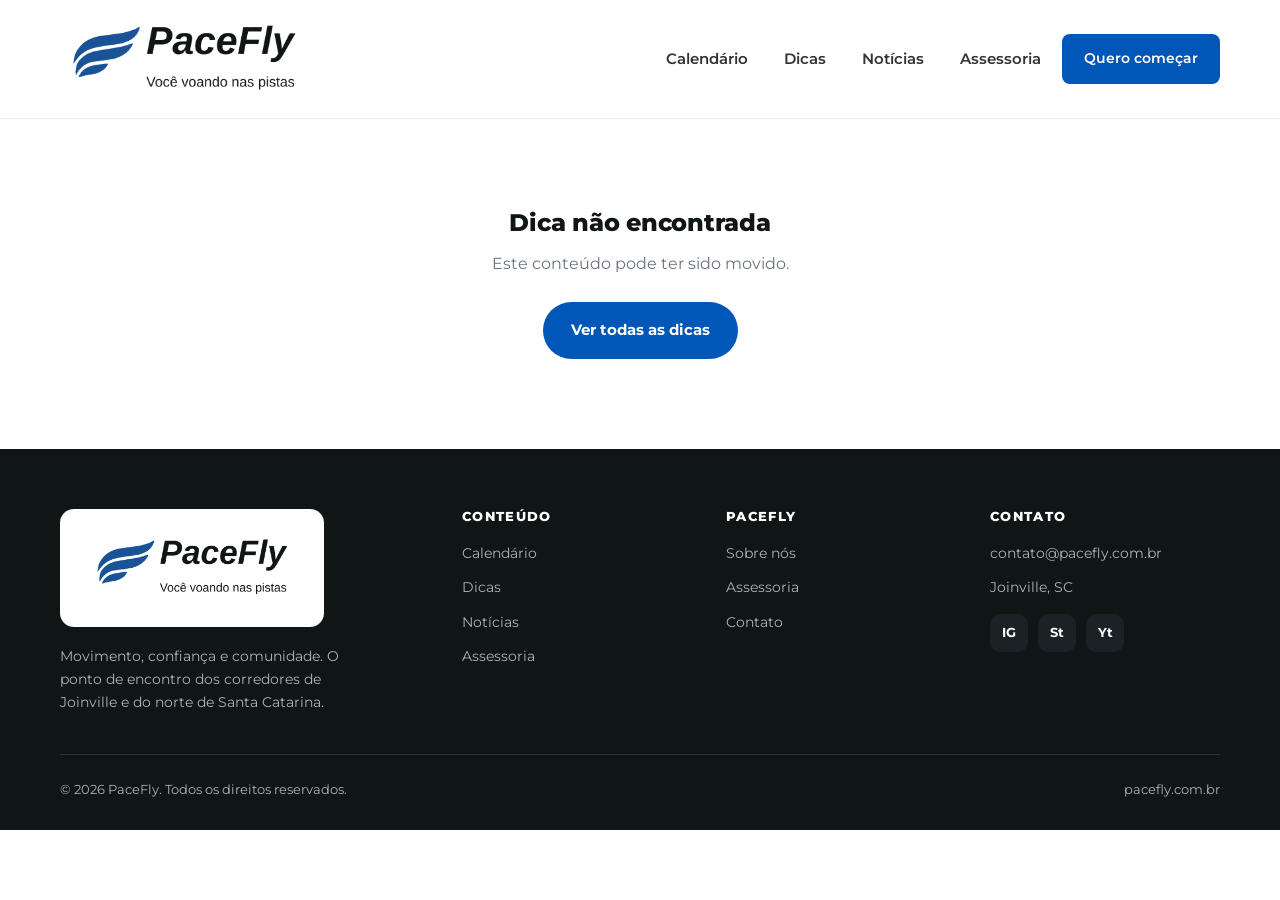
==== dica.html @ 3b144626 "PaceFly site - versao inicial" ====
<!DOCTYPE html>
<html lang="pt-BR">
<head>
<meta charset="UTF-8">
<meta name="viewport" content="width=device-width, initial-scale=1.0">
<title>Dica | PaceFly</title>
<meta name="description" content="Dicas práticas de treino, alimentação, vestuário e recuperação para corredores.">
<link rel="preconnect" href="https://fonts.googleapis.com">
<link rel="preconnect" href="https://fonts.gstatic.com" crossorigin>
<link href="https://fonts.googleapis.com/css2?family=Montserrat:wght@400;500;600;700;800;900&display=swap" rel="stylesheet">
<link rel="stylesheet" href="assets/styles.css">
</head>
<body>

<header>
  <div class="wrap nav">
    <a href="index.html#top" class="brand"><img src="assets/PaceFly_Logo_Oficial.png" alt="PaceFly - Você voando nas pistas"></a>
    <nav class="menu" id="menu">
      <a href="index.html#calendario">Calendário</a>
      <a href="index.html#dicas">Dicas</a>
      <a href="index.html#noticias">Notícias</a>
      <a href="index.html#assessoria">Assessoria</a>
      <a href="index.html#assessoria" class="btn btn-azul">Quero começar</a>
    </nav>
    <button class="burger" id="burger" aria-label="Menu"><span></span><span></span><span></span></button>
  </div>
</header>

<main id="dicaConteudo"></main>

<footer>
  <div class="wrap">
    <div class="foot-grid">
      <div>
        <span class="foot-logo"><img src="assets/PaceFly_Logo_Oficial.png" alt="PaceFly"></span>
        <p class="desc">Movimento, confiança e comunidade. O ponto de encontro dos corredores de Joinville e do norte de Santa Catarina.</p>
      </div>
      <div>
        <h4>Conteúdo</h4>
        <ul>
          <li><a href="index.html#calendario">Calendário</a></li>
          <li><a href="index.html#dicas">Dicas</a></li>
          <li><a href="index.html#noticias">Notícias</a></li>
          <li><a href="index.html#assessoria">Assessoria</a></li>
        </ul>
      </div>
      <div>
        <h4>PaceFly</h4>
        <ul>
          <li><a href="index.html#top">Sobre nós</a></li>
          <li><a href="index.html#assessoria">Assessoria</a></li>
          <li><a href="mailto:contato@pacefly.com.br">Contato</a></li>
        </ul>
      </div>
      <div>
        <h4>Contato</h4>
        <ul>
          <li><a href="mailto:contato@pacefly.com.br">contato@pacefly.com.br</a></li>
          <li><span>Joinville, SC</span></li>
        </ul>
        <div class="social">
          <a href="index.html#top" aria-label="Instagram">IG</a>
          <a href="index.html#top" aria-label="Strava">St</a>
          <a href="index.html#top" aria-label="YouTube">Yt</a>
        </div>
      </div>
    </div>
    <div class="foot-bot">
      <span>© 2026 PaceFly. Todos os direitos reservados.</span>
      <span>pacefly.com.br</span>
    </div>
  </div>
</footer>

<script src="assets/data.js"></script>
<script>
  const burger=document.getElementById('burger'), menu=document.getElementById('menu');
  burger.addEventListener('click',()=>menu.classList.toggle('open'));

  async function render(){
    const id=new URLSearchParams(location.search).get('id');
    const lista=await pfLista('dicas', window.PACEFLY_DICAS||[]);
    const d=lista.find(x=>x.id===id);
    const alvo=document.getElementById('dicaConteudo');
    if(!d){
      alvo.innerHTML=`<section class="wrap" style="padding:90px 0;text-align:center"><h1>Dica não encontrada</h1><p style="color:var(--cinza-cl);margin:14px 0 26px">Este conteúdo pode ter sido movido.</p><a class="btn btn-azul" href="index.html#dicas">Ver todas as dicas</a></section>`;
      return;
    }
    document.title=d.titulo+' | PaceFly';
    const corpo=(d.corpo||[]).map(p=>`<p>${p}</p>`).join('');

    const outras=lista.filter(x=>x.id!==d.id).slice(0,3).map(o=>`
      <a class="on-card" href="dica.html?id=${o.id}">
        <div class="im"><img ${pfImg('dicas',o.id,o.imagem)} alt="${o.titulo}"></div>
        <div class="bd"><span class="ct">${o.categoria}</span><h3>${o.titulo}</h3></div>
      </a>`).join('');

    alvo.innerHTML=`
      <article>
        <div class="art-hero">
          <div class="art-hero-bg"><img ${pfImg('dicas',d.id,d.imagem)} alt=""></div>
          <div class="wrap art-hero-inner">
            <span class="art-cat">${d.categoria}</span>
            <h1>${d.titulo}</h1>
          </div>
        </div>
        <div class="art-wrap">
          ${d.resumo?`<p class="art-resumo">${d.resumo}</p>`:''}
          <div class="art-body">${corpo}</div>
          <div class="art-fonte">Conteúdo informativo da PaceFly. Não substitui a orientação de um profissional de saúde ou educação física.</div>
          <a class="art-back" href="index.html#dicas">← Voltar para as dicas</a>
        </div>
      </article>
      ${outras?`<section class="art-outras"><div class="wrap"><h2>Outras dicas</h2><div class="outras-grid">${outras}</div></div></section>`:''}`;
  }
  render();
</script>
</body>
</html>
---- assets/styles.css ----
/* ===========================================================
   PaceFly | Folha de estilo compartilhada
   Identidade oficial: Azul Royal #0057B8, Amarelo Solar #FFC400,
   Verde Ativo #00C853, Preto #101516, Montserrat.
   =========================================================== */
:root{
  --azul:#0057B8; --azul-esc:#00458f;
  --preto:#101516; --branco:#FFFFFF; --off:#FAFAFA;
  --amarelo:#FFC400; --verde:#00C853;
  --cinza:#333333; --cinza-cl:#6b7280; --linha:#e8eaed;
  --sombra:0 10px 30px rgba(16,21,22,.08);
  --sombra-ft:0 18px 45px rgba(16,21,22,.14);
}
*{margin:0;padding:0;box-sizing:border-box}
html{scroll-behavior:smooth}
body{font-family:'Montserrat',system-ui,sans-serif;color:var(--cinza);background:var(--branco);line-height:1.6;-webkit-font-smoothing:antialiased}
h1,h2,h3,h4{color:var(--preto);font-weight:800;line-height:1.15;letter-spacing:-.01em}
a{color:inherit;text-decoration:none}
img{max-width:100%;display:block}
.wrap{width:min(1160px,92%);margin:0 auto}
section{padding:88px 0}
.eyebrow{display:inline-flex;align-items:center;gap:8px;font-size:.78rem;font-weight:700;letter-spacing:.14em;text-transform:uppercase;color:var(--azul)}
.eyebrow::before{content:"";width:26px;height:3px;background:var(--amarelo);border-radius:3px}
.sec-head{max-width:660px;margin-bottom:44px}
.sec-head h2{font-size:clamp(1.7rem,3.6vw,2.5rem);margin:14px 0 12px}
.sec-head p{color:var(--cinza-cl);font-size:1.02rem}

/* Botoes */
.btn{display:inline-flex;align-items:center;gap:9px;font-weight:700;font-size:.95rem;padding:14px 26px;border-radius:999px;border:2px solid transparent;cursor:pointer;transition:.2s;font-family:inherit}
.btn-azul{background:var(--azul);color:#fff}
.btn-azul:hover{background:var(--azul-esc);transform:translateY(-2px)}
.btn-amar{background:var(--amarelo);color:var(--preto)}
.btn-amar:hover{filter:brightness(.95);transform:translateY(-2px)}
.btn-ghost{background:transparent;color:var(--preto);border-color:var(--linha)}
.btn-ghost:hover{border-color:var(--azul);color:var(--azul)}
.btn-full{width:100%;justify-content:center;margin-top:6px}

/* Header */
header{position:sticky;top:0;z-index:50;background:rgba(255,255,255,.94);backdrop-filter:blur(10px);border-bottom:1px solid var(--linha)}
.nav{display:flex;align-items:center;justify-content:space-between;height:118px}
.brand img{height:96px;width:auto}
.menu{display:flex;gap:6px;align-items:center}
.menu a{padding:9px 15px;border-radius:8px;font-weight:600;font-size:.94rem;color:var(--cinza);transition:.15s}
.menu a:hover{color:var(--azul);background:var(--off)}
.menu .btn{padding:11px 20px;font-size:.9rem;color:#fff}
.menu .btn:hover{color:#fff}
.burger{display:none;background:none;border:0;cursor:pointer;flex-direction:column;gap:5px}
.burger span{width:24px;height:2px;background:var(--preto);border-radius:2px}

/* Hero */
.hero{position:relative;background:linear-gradient(160deg,#f3f7fc 0%,#fff 55%);overflow:hidden;padding:76px 0 84px}
.hero::after{content:"";position:absolute;right:-140px;top:-140px;width:520px;height:520px;background:radial-gradient(circle,rgba(0,87,184,.10),transparent 68%);border-radius:50%}
.hero-grid{display:grid;grid-template-columns:1.05fr .95fr;gap:52px;align-items:center;position:relative;z-index:2}
.hero h1{font-size:clamp(2.2rem,5vw,3.6rem);font-weight:900;margin-top:16px}
.hero h1 span{color:var(--azul)}
.hero p.lead{font-size:1.12rem;color:var(--cinza);margin:20px 0 30px;max-width:520px}
.hero-cta{display:flex;gap:14px;flex-wrap:wrap}
.hero-stats{display:flex;gap:32px;margin-top:38px;flex-wrap:wrap}
.hero-stats b{display:block;font-size:1.7rem;color:var(--preto);font-weight:800}
.hero-stats small{color:var(--cinza-cl);font-weight:600}
.hero-visual{position:relative;border-radius:22px;overflow:hidden;box-shadow:var(--sombra-ft);aspect-ratio:4/5;background:#dfe7f1}
.hero-visual img{width:100%;height:100%;object-fit:cover}
.hero-badge{position:absolute;left:20px;bottom:20px;background:#fff;border-radius:14px;padding:14px 18px;box-shadow:var(--sombra);display:flex;align-items:center;gap:12px;max-width:80%}
.hero-badge .dot{width:11px;height:11px;border-radius:50%;background:var(--verde);box-shadow:0 0 0 5px rgba(0,200,83,.18);flex:0 0 auto}
.hero-badge b{color:var(--preto);font-size:.92rem}
.hero-badge small{color:var(--cinza-cl);display:block;font-size:.8rem}

/* Pilares */
.pilares-sec{padding:64px 0}
.pilares{display:grid;grid-template-columns:repeat(4,1fr);gap:20px}
.pilar{background:var(--off);border:1px solid var(--linha);border-radius:16px;padding:28px 24px;transition:.2s}
.pilar:hover{transform:translateY(-4px);box-shadow:var(--sombra);border-color:transparent;background:#fff}
.pilar .ic{width:50px;height:50px;border-radius:13px;background:rgba(0,87,184,.09);color:var(--azul);display:grid;place-items:center;margin-bottom:16px}
.pilar .ic svg{width:26px;height:26px}
.pilar h3{font-size:1.08rem;margin-bottom:6px}
.pilar p{font-size:.92rem;color:var(--cinza-cl)}

/* Calendario */
#calendario{background:var(--off)}
.cal-filtros{display:flex;gap:8px;flex-wrap:wrap;margin-bottom:28px}
.chip{padding:8px 16px;border-radius:999px;background:#fff;border:1px solid var(--linha);font-weight:600;font-size:.85rem;cursor:pointer;color:var(--cinza);transition:.15s;font-family:inherit}
.chip:hover{border-color:var(--azul);color:var(--azul)}
.chip.on{background:var(--azul);color:#fff;border-color:var(--azul)}
.cal-grid{display:grid;grid-template-columns:repeat(3,1fr);gap:18px}
.evt{background:#fff;border:1px solid var(--linha);border-radius:16px;overflow:hidden;display:flex;flex-direction:column;transition:.2s;color:inherit}
.evt:hover{box-shadow:var(--sombra);transform:translateY(-3px);border-color:#d3dbe4}
.evt:hover .evt-cta{color:var(--azul)}
.evt:hover .evt-cta svg{transform:translateX(3px)}
.evt-destaque{border-color:var(--azul);box-shadow:0 0 0 1px var(--azul) inset}
.evt-top{display:flex;gap:16px;padding:20px 20px 14px}
.evt-date{flex:0 0 60px;text-align:center;background:var(--azul);color:#fff;border-radius:12px;padding:10px 0;height:fit-content}
.evt-date b{display:block;font-size:1.5rem;font-weight:800;line-height:1}
.evt-date small{font-size:.72rem;text-transform:uppercase;letter-spacing:.05em;font-weight:600}
.evt-info h3{font-size:1.05rem;margin-bottom:5px}
.evt-info .loc{font-size:.85rem;color:var(--cinza-cl);display:inline-flex;align-items:center;gap:5px}
.evt-info .loc .pin{width:15px;height:15px;color:var(--azul);flex:0 0 auto}
.evt-foot{padding:0 20px 14px;display:flex;gap:8px;align-items:center;flex-wrap:wrap}
.tag{font-size:.75rem;font-weight:700;padding:4px 10px;border-radius:6px;background:rgba(0,87,184,.08);color:var(--azul)}
.tag.km{background:rgba(255,196,0,.16);color:#8a6b00}
.tag.soon{background:rgba(0,200,83,.14);color:#0a8a3d}
.tag.parceiro{background:#0057B8;color:#fff;font-weight:700}
.evt-cta{margin-top:auto;border-top:1px solid var(--linha);padding:13px 20px;font-weight:700;font-size:.85rem;color:var(--cinza);display:inline-flex;align-items:center;gap:6px;transition:.15s}
.evt-cta svg{width:16px;height:16px;transition:.2s}
.cal-nota,.cal-vazio{font-size:.82rem;color:var(--cinza-cl);margin-top:22px}

/* Dicas */
.dicas-grid{display:grid;grid-template-columns:repeat(3,1fr);gap:22px}
.dica{border-radius:16px;overflow:hidden;border:1px solid var(--linha);background:#fff;display:flex;flex-direction:column;transition:.2s}
.dica:hover{box-shadow:var(--sombra);transform:translateY(-3px)}
.dica-img{aspect-ratio:16/10;background:#dfe7f1;position:relative}
.dica-img img{width:100%;height:100%;object-fit:cover}
.dica-cat{position:absolute;left:14px;top:14px;background:#fff;color:var(--azul);font-weight:700;font-size:.74rem;padding:5px 12px;border-radius:999px;letter-spacing:.03em;text-transform:uppercase}
.dica-body{padding:20px 22px 24px}
.dica-body h3{font-size:1.12rem;margin-bottom:8px}
.dica-body p{font-size:.92rem;color:var(--cinza-cl);margin-bottom:14px}
.link-seta{color:var(--azul);font-weight:700;font-size:.9rem;display:inline-flex;align-items:center;gap:6px}
.link-seta::after{content:"→";transition:.2s}
.link-seta:hover::after{transform:translateX(3px)}

/* Noticias */
#noticias{background:var(--preto)}
#noticias .sec-head h2{color:#fff}
#noticias .eyebrow{color:var(--amarelo)}
#noticias .sec-head p{color:#aab2bd}
.news-grid{display:grid;grid-template-columns:1.4fr 1fr 1fr;gap:20px}
.news{background:#1b2226;border:1px solid #2a3237;border-radius:16px;overflow:hidden;display:flex;flex-direction:column;transition:.2s}
.news:hover{border-color:var(--azul);transform:translateY(-3px)}
.news-img{aspect-ratio:16/9;background:#2a3237;position:relative;overflow:hidden}
.news.big .news-img{aspect-ratio:16/10}
.news-img img{width:100%;height:100%;object-fit:cover}
.news-body{padding:20px 22px 24px}
.news-tag{font-size:.72rem;font-weight:700;color:var(--verde);letter-spacing:.08em;text-transform:uppercase}
.news-body h3{color:#fff;font-size:1.08rem;margin:8px 0 8px}
.news.big .news-body h3{font-size:1.5rem}
.news-body p{color:#aab2bd;font-size:.9rem}
.news-body .meta{color:#6c757d;font-size:.8rem;margin-top:12px;font-weight:600}

/* Assessoria */
#assessoria{background:linear-gradient(150deg,#0057B8 0%,#00458f 100%);color:#fff}
.assess-grid{display:grid;grid-template-columns:1fr 1fr;gap:56px;align-items:center}
#assessoria .eyebrow{color:#fff}
#assessoria .eyebrow::before{background:var(--amarelo)}
#assessoria h2{color:#fff;font-size:clamp(1.8rem,4vw,2.6rem);margin:14px 0 16px}
#assessoria .lead{color:#dbe6f5;font-size:1.05rem;margin-bottom:24px}
.assess-list{list-style:none;display:grid;gap:14px}
.assess-list li{display:flex;gap:12px;align-items:center;color:#eaf1fb;font-size:.98rem}
.assess-list .ck{flex:0 0 24px;height:24px;border-radius:50%;background:var(--verde);display:grid;place-items:center;color:#fff}
.assess-list .ck svg{width:14px;height:14px}
.form-card{background:#fff;border-radius:22px;padding:34px;box-shadow:var(--sombra-ft);color:var(--cinza)}
.form-card h3{font-size:1.3rem;margin-bottom:6px}
.form-card .sub{color:var(--cinza-cl);font-size:.92rem;margin-bottom:22px}
.field{margin-bottom:16px}
.field label{display:block;font-weight:600;font-size:.85rem;color:var(--preto);margin-bottom:6px}
.field input,.field select{width:100%;padding:13px 15px;border:1.5px solid var(--linha);border-radius:11px;font-family:inherit;font-size:.95rem;color:var(--preto);transition:.15s;background:#fff}
.field input:focus,.field select:focus{outline:none;border-color:var(--azul);box-shadow:0 0 0 3px rgba(0,87,184,.12)}
.form-note{font-size:.78rem;color:var(--cinza-cl);text-align:center;margin-top:14px}
.form-ok{display:none;text-align:center;padding:20px 0}
.form-ok .big{width:64px;height:64px;border-radius:50%;background:rgba(0,200,83,.14);color:var(--verde);display:grid;place-items:center;margin:0 auto 16px}
.form-ok .big svg{width:30px;height:30px}
.form-ok h3{color:var(--preto)}
.form-ok p{color:var(--cinza-cl);font-size:.92rem;margin-top:6px}

/* Newsletter */
.nl-sec{padding:70px 0}
.news-cta{background:var(--off);border:1px solid var(--linha);border-radius:22px;padding:44px;display:grid;grid-template-columns:1.3fr 1fr;gap:30px;align-items:center}
.news-cta h3{font-size:1.5rem;margin-bottom:8px}
.news-cta p{color:var(--cinza-cl)}
.nl-form{display:flex;gap:10px}
.nl-form input{flex:1;padding:14px 16px;border:1.5px solid var(--linha);border-radius:11px;font-family:inherit;font-size:.95rem}
.nl-form input:focus{outline:none;border-color:var(--azul)}

/* Footer */
footer{background:var(--preto);color:#aab2bd;padding:60px 0 30px}
.foot-grid{display:grid;grid-template-columns:1.6fr 1fr 1fr 1fr;gap:34px;margin-bottom:40px}
.foot-logo{display:inline-flex;background:#fff;border-radius:14px;padding:18px 26px;margin-bottom:18px}
.foot-logo img{height:82px;width:auto}
footer p.desc{font-size:.9rem;max-width:280px}
footer h4{color:#fff;font-size:.82rem;text-transform:uppercase;letter-spacing:.1em;margin-bottom:16px}
footer ul{list-style:none;display:grid;gap:9px}
footer ul a,footer ul span{font-size:.9rem;color:#aab2bd;transition:.15s}
footer ul a:hover{color:var(--amarelo)}
.social{display:flex;gap:10px;margin-top:14px}
.social a{width:38px;height:38px;border-radius:10px;background:#1b2226;display:grid;place-items:center;color:#fff;font-size:.82rem;font-weight:700;transition:.15s}
.social a:hover{background:var(--azul)}
.foot-bot{border-top:1px solid #2a3237;padding-top:24px;display:flex;justify-content:space-between;flex-wrap:wrap;gap:12px;font-size:.83rem}

/* ============ PAGINA DE EVENTO ============ */
.ev-hero{position:relative;background:var(--preto);color:#fff;overflow:hidden}
.ev-hero-bg{position:absolute;inset:0;opacity:.32}
.ev-hero-bg img{width:100%;height:100%;object-fit:cover}
.ev-hero::after{content:"";position:absolute;inset:0;background:linear-gradient(180deg,rgba(16,21,22,.5),rgba(16,21,22,.92))}
.ev-hero-inner{position:relative;z-index:2;padding:40px 0 46px}
.breadcrumb{font-size:.85rem;color:#aab2bd;margin-bottom:22px;display:flex;gap:8px;align-items:center;flex-wrap:wrap}
.breadcrumb a{color:#cdd5de}
.breadcrumb a:hover{color:var(--amarelo)}
.ev-badges{display:flex;gap:10px;flex-wrap:wrap;margin-bottom:16px}
.ev-badge{font-size:.78rem;font-weight:700;padding:6px 14px;border-radius:999px;background:rgba(255,255,255,.12);color:#fff;border:1px solid rgba(255,255,255,.18)}
.ev-badge.data{background:var(--azul);border-color:var(--azul)}
.ev-badge.status-aberta{background:var(--verde);border-color:var(--verde);color:#04361a}
.ev-badge.status-breve{background:var(--amarelo);border-color:var(--amarelo);color:#5c4700}
.ev-badge.status-encerrada{background:#3a444a}
.ev-hero h1{color:#fff;font-size:clamp(1.9rem,4.5vw,3rem);font-weight:900;max-width:820px}
.ev-hero .sub{color:#cdd5de;font-size:1.05rem;margin-top:12px;max-width:680px}
.ev-hero-cta{margin-top:26px;display:flex;gap:12px;flex-wrap:wrap}

.ev-body{padding:56px 0 80px}
.ev-grid{display:grid;grid-template-columns:1fr 340px;gap:40px;align-items:start}
.ev-card{background:#fff;border:1px solid var(--linha);border-radius:18px;padding:28px 30px;margin-bottom:22px}
.ev-card h2{font-size:1.25rem;margin-bottom:16px;display:flex;align-items:center;gap:10px}
.ev-card h2 svg{width:22px;height:22px;color:var(--azul)}
.ev-card p{color:var(--cinza)}
.dist-list{display:flex;gap:10px;flex-wrap:wrap;margin-top:4px}
.dist-pill{font-weight:700;font-size:.92rem;padding:9px 18px;border-radius:11px;background:rgba(0,87,184,.08);color:var(--azul)}
.info-rows{display:grid;gap:2px}
.info-row{display:grid;grid-template-columns:150px 1fr;gap:14px;padding:12px 0;border-bottom:1px solid var(--linha);font-size:.95rem}
.info-row:last-child{border-bottom:0}
.info-row .k{color:var(--cinza-cl);font-weight:600}
.info-row .v{color:var(--preto);font-weight:600}
.kit-datas{list-style:none;display:grid;gap:8px;margin-top:6px}
.kit-datas li{display:flex;gap:10px;align-items:center;font-size:.95rem;color:var(--preto);font-weight:600}
.kit-datas li svg{width:17px;height:17px;color:var(--azul);flex:0 0 auto}

/* Resultados / podio */
.res-dist{margin-bottom:26px}
.res-dist:last-child{margin-bottom:0}
.res-dist h3{font-size:1rem;color:var(--azul);margin-bottom:12px;text-transform:uppercase;letter-spacing:.05em}
.podio-cols{display:grid;grid-template-columns:1fr 1fr;gap:22px}
.podio h4{font-size:.82rem;text-transform:uppercase;letter-spacing:.08em;color:var(--cinza-cl);margin-bottom:10px}
.podio-row{display:flex;align-items:center;gap:12px;padding:10px 12px;border-radius:11px;background:var(--off);margin-bottom:8px}
.medal{flex:0 0 28px;height:28px;border-radius:50%;display:grid;place-items:center;font-weight:800;font-size:.85rem;color:#fff}
.m1{background:#e0a900}.m2{background:#9aa4ae}.m3{background:#b06a34}
.podio-row .nome{flex:1;font-weight:600;color:var(--preto);font-size:.92rem}
.podio-row .tempo{font-variant-numeric:tabular-nums;font-weight:700;color:var(--azul);font-size:.92rem}
.hist-table{width:100%;border-collapse:collapse;font-size:.92rem}
.hist-table th,.hist-table td{text-align:left;padding:10px 8px;border-bottom:1px solid var(--linha)}
.hist-table th{color:var(--cinza-cl);font-weight:600;font-size:.82rem;text-transform:uppercase;letter-spacing:.04em}
.hist-table td{font-weight:600;color:var(--preto)}
.aviso{background:#fff8e1;border:1px solid #ffe59a;color:#7a5c00;border-radius:12px;padding:12px 16px;font-size:.86rem;margin-top:14px;display:flex;gap:9px;align-items:flex-start}
.aviso svg{width:18px;height:18px;flex:0 0 auto;margin-top:1px}
.empty-note{color:var(--cinza-cl);font-size:.95rem}

/* Sidebar sticky */
.ev-side{position:sticky;top:98px}
.side-card{background:#fff;border:1px solid var(--linha);border-radius:18px;padding:26px;box-shadow:var(--sombra)}
.side-card .status-line{font-size:.8rem;font-weight:700;text-transform:uppercase;letter-spacing:.06em;margin-bottom:6px}
.status-aberta-txt{color:#0a8a3d}.status-breve-txt{color:#8a6b00}.status-encerrada-txt{color:var(--cinza-cl)}
.side-card .valor{font-size:1.5rem;font-weight:800;color:var(--preto);margin-bottom:4px}
.side-card .valor small{font-size:.8rem;color:var(--cinza-cl);font-weight:600}
.side-mini{display:grid;gap:12px;margin:18px 0 20px}
.side-mini .row{display:flex;gap:11px;align-items:flex-start;font-size:.9rem}
.side-mini svg{width:18px;height:18px;color:var(--azul);flex:0 0 auto;margin-top:2px}
.side-mini .row b{color:var(--preto);display:block;font-weight:700}
.side-mini .row span{color:var(--cinza-cl)}
.side-card .btn{width:100%;justify-content:center}
.side-obs{font-size:.76rem;color:var(--cinza-cl);text-align:center;margin-top:12px}

@media(max-width:900px){
  .hero-grid,.assess-grid,.news-cta,.ev-grid{grid-template-columns:1fr}
  .hero-visual{aspect-ratio:16/11;order:-1}
  .pilares,.cal-grid,.dicas-grid,.news-grid{grid-template-columns:1fr 1fr}
  .news-grid .news.big{grid-column:span 2}
  .foot-grid{grid-template-columns:1fr 1fr}
  .ev-side{position:static}
  .menu{position:fixed;inset:96px 0 auto 0;flex-direction:column;background:#fff;padding:16px;border-bottom:1px solid var(--linha);display:none;gap:4px}
  .menu.open{display:flex}
  .menu a{width:100%}
  .burger{display:flex}
}
@media(max-width:560px){
  section{padding:60px 0}
  .pilares,.cal-grid,.dicas-grid,.news-grid,.podio-cols{grid-template-columns:1fr}
  .news-grid .news.big{grid-column:span 1}
  .foot-grid{grid-template-columns:1fr}
  .nl-form{flex-direction:column}
  .hero-stats{gap:22px}
  .nav{height:84px}
  .brand img{height:64px}
  .info-row{grid-template-columns:1fr}
  .ev-card{padding:22px 20px}
  .art-body{font-size:1rem}
}

/* ============ PAGINA DE NOTICIA ============ */
.art-hero{position:relative;height:clamp(320px,46vh,460px);display:flex;align-items:flex-end;overflow:hidden;background:var(--preto)}
.art-hero-bg{position:absolute;inset:0}
.art-hero-bg img{width:100%;height:100%;object-fit:cover}
.art-hero::after{content:"";position:absolute;inset:0;background:linear-gradient(180deg,rgba(16,21,22,.15),rgba(16,21,22,.9))}
.art-hero-inner{position:relative;z-index:2;padding-bottom:38px;color:#fff}
.art-cat{display:inline-block;background:var(--amarelo);color:#5c4700;font-weight:800;font-size:.75rem;text-transform:uppercase;letter-spacing:.06em;padding:6px 14px;border-radius:999px;margin-bottom:16px}
.art-hero h1{color:#fff;font-size:clamp(1.7rem,4vw,2.7rem);font-weight:900;max-width:900px;line-height:1.12}
.art-meta{color:#cdd5de;font-size:.9rem;margin-top:14px;display:flex;gap:8px;flex-wrap:wrap;align-items:center}
.art-wrap{width:min(760px,92%);margin:0 auto;padding:48px 0 30px}
.art-resumo{font-size:1.2rem;font-weight:600;color:var(--preto);line-height:1.5;margin-bottom:26px;padding-left:18px;border-left:4px solid var(--azul)}
.art-body p{font-size:1.08rem;color:var(--cinza);margin-bottom:20px;line-height:1.75}
.art-fonte{margin:30px 0 0;padding:18px 22px;background:var(--off);border:1px solid var(--linha);border-radius:14px;font-size:.9rem;color:var(--cinza-cl)}
.art-fonte a{color:var(--azul);font-weight:700}
.art-back{display:inline-flex;align-items:center;gap:8px;margin-top:30px;font-weight:700;color:var(--azul)}
.art-outras{background:var(--off);border-top:1px solid var(--linha);padding:56px 0}
.art-outras h2{font-size:1.4rem;margin-bottom:24px}
.outras-grid{display:grid;grid-template-columns:repeat(3,1fr);gap:20px}
.on-card{background:#fff;border:1px solid var(--linha);border-radius:14px;overflow:hidden;transition:.2s;display:flex;flex-direction:column}
.on-card:hover{box-shadow:var(--sombra);transform:translateY(-3px)}
.on-card .im{aspect-ratio:16/10;background:#dfe7f1;overflow:hidden}
.on-card .im img{width:100%;height:100%;object-fit:cover}
.on-card .bd{padding:16px 18px 20px}
.on-card .ct{font-size:.72rem;font-weight:700;color:var(--azul);text-transform:uppercase;letter-spacing:.05em}
.on-card h3{font-size:1rem;margin-top:6px}
@media(max-width:760px){.outras-grid{grid-template-columns:1fr}}

/* ============ PROMO BANNER (topo da home) ============ */
.promo-banner{display:block;background:linear-gradient(90deg,#003d82,var(--azul) 55%,#0068d6);color:#fff;padding:13px 0;position:relative;overflow:hidden}
.promo-banner::after{content:"";position:absolute;right:-60px;top:-60px;width:220px;height:220px;background:radial-gradient(circle,rgba(255,196,0,.25),transparent 70%);border-radius:50%}
.promo-inner{display:flex;align-items:center;gap:14px;flex-wrap:wrap;position:relative;z-index:2}
.promo-badge{background:var(--amarelo);color:var(--preto);font-weight:800;font-size:.72rem;letter-spacing:.06em;text-transform:uppercase;padding:4px 11px;border-radius:999px;flex:0 0 auto}
.promo-text{font-size:.92rem;font-weight:600;color:#eaf1fb;flex:1;min-width:200px}
.promo-text strong{color:#fff}
.promo-cta{font-weight:700;font-size:.9rem;display:inline-flex;align-items:center;gap:6px;color:#fff;white-space:nowrap}
.promo-cta svg{width:16px;height:16px;transition:.2s}
.promo-banner:hover .promo-cta svg{transform:translateX(3px)}
@media(max-width:560px){.promo-inner{flex-direction:column;align-items:flex-start;text-align:left}.promo-cta{align-self:flex-end}}

/* Selo "novo" no menu */
.nav-rk-dot{width:7px;height:7px;border-radius:50%;background:var(--verde);display:inline-block;margin-left:5px;vertical-align:middle;box-shadow:0 0 0 3px rgba(0,200,83,.18)}

/* ============ PAGINA RANKINGS ============ */
.rk-hero{position:relative;background:linear-gradient(150deg,var(--preto) 0%,#1b2226 60%,#0057B8 150%);color:#fff;overflow:hidden;padding:72px 0 64px}
.rk-hero::after{content:"";position:absolute;right:-160px;top:-160px;width:520px;height:520px;background:radial-gradient(circle,rgba(255,196,0,.16),transparent 68%);border-radius:50%}
.rk-hero-inner{position:relative;z-index:2;max-width:720px}
.rk-status{display:inline-flex;align-items:center;gap:8px;background:rgba(255,196,0,.14);border:1px solid rgba(255,196,0,.4);color:var(--amarelo);font-weight:700;font-size:.78rem;letter-spacing:.05em;text-transform:uppercase;padding:7px 16px;border-radius:999px;margin-bottom:20px}
.rk-status .dot{width:8px;height:8px;border-radius:50%;background:var(--amarelo);animation:rkpulse 1.8s infinite}
@keyframes rkpulse{0%,100%{opacity:1}50%{opacity:.35}}
.rk-hero h1{color:#fff;font-size:clamp(2rem,4.8vw,3.2rem);margin-bottom:16px}
.rk-hero h1 span{color:var(--amarelo)}
.rk-hero p.lead{color:#cdd5de;font-size:1.08rem;max-width:600px;margin-bottom:28px}
.rk-hero-cta{display:flex;gap:14px;flex-wrap:wrap}
.rk-hero-stats{display:flex;gap:32px;margin-top:38px;flex-wrap:wrap}
.rk-hero-stats b{display:block;font-size:1.5rem;color:#fff;font-weight:800}
.rk-hero-stats small{color:#9db2cd;font-weight:600;font-size:.82rem}

.rk-steps{display:grid;grid-template-columns:repeat(4,1fr);gap:20px}
.rk-step{background:var(--off);border:1px solid var(--linha);border-radius:16px;padding:26px 22px;position:relative}
.rk-step .num{width:34px;height:34px;border-radius:10px;background:var(--azul);color:#fff;font-weight:800;display:grid;place-items:center;margin-bottom:14px;font-size:.95rem}
.rk-step h3{font-size:1rem;margin-bottom:6px}
.rk-step p{font-size:.88rem;color:var(--cinza-cl)}

#rk-preview{background:var(--preto)}
#rk-preview .sec-head h2{color:#fff}
#rk-preview .sec-head p{color:#aab2bd}
#rk-preview .eyebrow{color:var(--amarelo)}
.rk-preview-tag{display:inline-block;background:rgba(255,255,255,.08);border:1px solid rgba(255,255,255,.16);color:#cdd5de;font-size:.76rem;font-weight:700;padding:5px 12px;border-radius:999px;margin-bottom:24px;letter-spacing:.03em;text-transform:uppercase}
.rk-cats{display:flex;gap:10px;flex-wrap:wrap;margin-bottom:28px}
.rk-cat-chip{padding:9px 18px;border-radius:999px;background:rgba(255,255,255,.06);border:1px solid rgba(255,255,255,.14);color:#cdd5de;font-weight:600;font-size:.85rem;cursor:pointer;transition:.15s;font-family:inherit}
.rk-cat-chip:hover{border-color:var(--amarelo);color:var(--amarelo)}
.rk-cat-chip.on{background:var(--amarelo);color:var(--preto);border-color:var(--amarelo)}
.rk-podio{display:grid;grid-template-columns:1fr 1fr 1fr;gap:16px;max-width:680px;margin:0 auto 36px;align-items:end}
.rk-pod-item{background:#1b2226;border:1px solid #2a3237;border-radius:16px;padding:22px 16px;text-align:center}
.rk-pod-item.p1{border-color:var(--amarelo);padding-top:30px}
.rk-pod-medal{width:44px;height:44px;border-radius:50%;display:grid;place-items:center;margin:0 auto 12px;font-weight:800;color:#fff;font-size:1rem}
.rk-pod-item.p1 .rk-pod-medal{background:#e0a900;width:52px;height:52px;font-size:1.15rem}
.rk-pod-item.p2 .rk-pod-medal{background:#9aa4ae}
.rk-pod-item.p3 .rk-pod-medal{background:#b06a34}
.rk-pod-item .nm{color:#cdd5de;font-weight:700;font-size:.92rem;margin-bottom:4px}
.rk-pod-item .tm{color:#6c757d;font-size:.82rem;font-variant-numeric:tabular-nums}
.rk-table-wrap{background:#1b2226;border:1px solid #2a3237;border-radius:18px;overflow:hidden}
.rk-table{width:100%;border-collapse:collapse;font-size:.9rem}
.rk-table th{background:#12171a;color:#7d8891;text-align:left;padding:12px 18px;font-weight:700;font-size:.76rem;text-transform:uppercase;letter-spacing:.05em}
.rk-table td{padding:13px 18px;border-top:1px solid #2a3237;color:#6c757d}
.rk-table td.pos{color:#cdd5de;font-weight:700}
.rk-table tr:hover td{background:rgba(255,255,255,.02)}

#rk-cadastro{background:linear-gradient(150deg,#0057B8 0%,#00458f 100%);color:#fff}
#rk-cadastro .eyebrow{color:#fff}
#rk-cadastro .eyebrow::before{background:var(--amarelo)}
#rk-cadastro h2{color:#fff}
#rk-cadastro .lead{color:#dbe6f5}

.rk-nota{background:var(--off);border:1px solid var(--linha);border-radius:14px;padding:20px 24px;font-size:.9rem;color:var(--cinza-cl);display:flex;gap:12px;align-items:flex-start}
.rk-nota svg{width:20px;height:20px;color:var(--azul);flex:0 0 auto;margin-top:2px}

@media(max-width:900px){.rk-steps{grid-template-columns:1fr 1fr}}
@media(max-width:560px){
  .rk-steps{grid-template-columns:1fr}
  .rk-podio{gap:10px}
  .rk-pod-item{padding:16px 8px}
  .rk-table{font-size:.8rem}
  .rk-table th,.rk-table td{padding:10px 8px}
  .rk-hero{padding:56px 0 48px}
}

/* ============ VITRINE DA CIDADE (carrossel home) ============ */
.cidade-sec{padding:56px 0 0}
.cidade-head{margin-bottom:26px}
.cidade-head h2{font-size:clamp(1.5rem,3vw,2.1rem);margin-top:12px}
.cidade-banner{position:relative;width:100%;height:clamp(260px,42vw,430px);overflow:hidden;background:#dfe7f1}
.cidade-slides{position:absolute;inset:0}
.cidade-slide{position:absolute;inset:0;opacity:0;transition:opacity .8s ease;margin:0}
.cidade-slide.on{opacity:1}
.cidade-slide img{width:100%;height:100%;object-fit:cover}
.cidade-slide figcaption{position:absolute;left:0;right:0;bottom:0;padding:56px 30px 24px;background:linear-gradient(to top,rgba(16,21,22,.82),transparent);color:#fff}
.cidade-slide figcaption b{display:block;font-size:clamp(1.05rem,2.2vw,1.5rem);font-weight:800;letter-spacing:-.01em}
.cidade-slide figcaption small{display:block;font-size:.85rem;font-weight:600;color:#c9d4e2;margin-top:3px}
.cidade-nav{position:absolute;top:50%;transform:translateY(-50%);width:42px;height:42px;border:0;border-radius:50%;background:rgba(255,255,255,.88);color:var(--preto);display:grid;place-items:center;cursor:pointer;transition:.2s;z-index:3;opacity:0}
.cidade-nav svg{width:20px;height:20px}
.cidade-nav.prev{left:16px}
.cidade-nav.next{right:16px}
.cidade-nav:hover{background:#fff;transform:translateY(-50%) scale(1.08)}
.cidade-banner:hover .cidade-nav,.cidade-nav:focus-visible{opacity:1}
.cidade-dots{position:absolute;left:0;right:0;bottom:14px;display:flex;justify-content:center;gap:8px;z-index:3}
.cidade-dot{width:9px;height:9px;border-radius:50%;border:0;background:rgba(255,255,255,.45);cursor:pointer;padding:0;transition:.2s}
.cidade-dot.on{background:var(--amarelo);width:24px;border-radius:999px}
@media(max-width:560px){
  .cidade-sec{padding:44px 0 0}
  .cidade-nav{opacity:1;width:36px;height:36px}
  .cidade-slide figcaption{padding:44px 20px 26px}
}
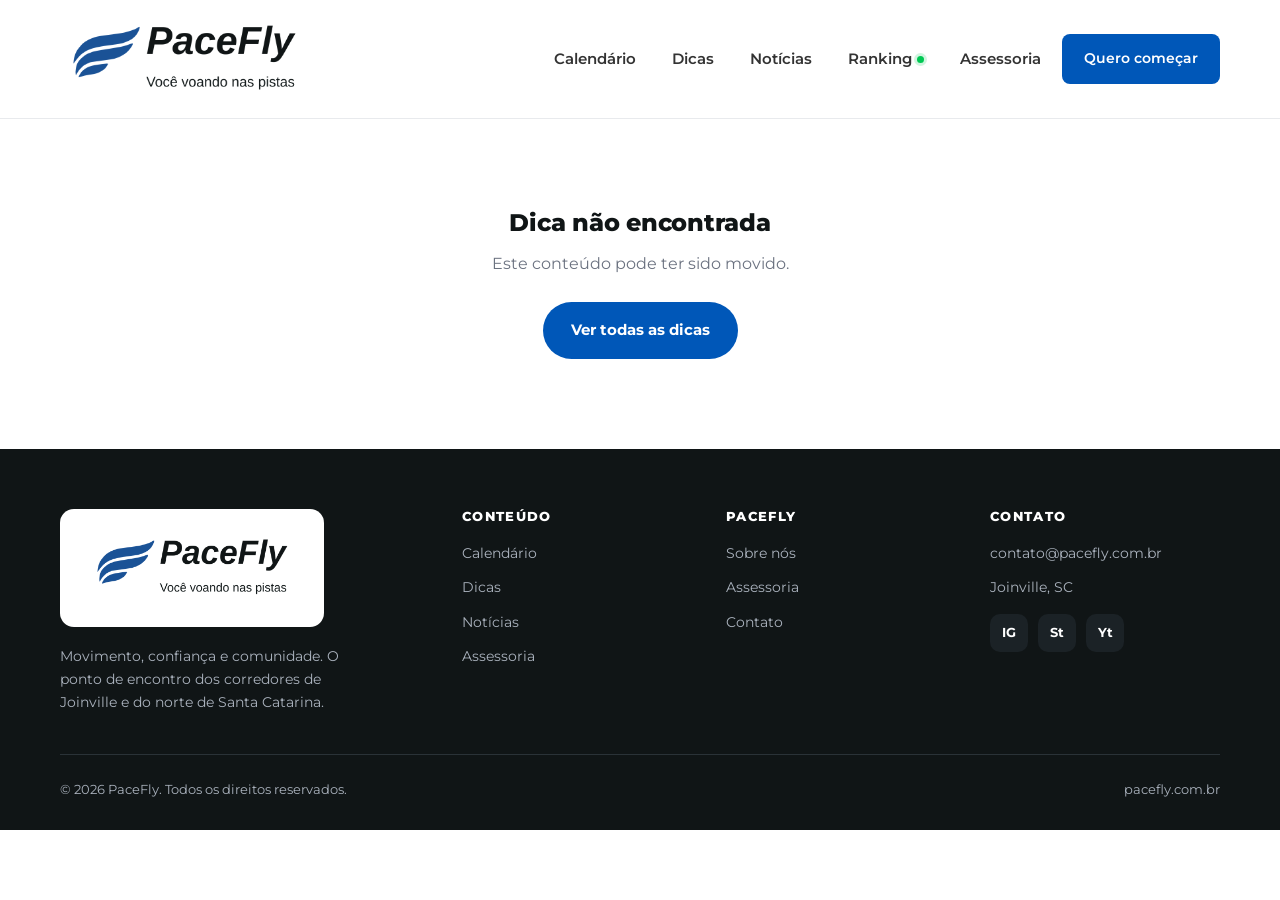
==== commit bec9b9c8: "Atualizacao 2026-08-30 10" ====
--- a/dica.html
+++ b/dica.html
@@ -19,6 +19,7 @@
       <a href="index.html#calendario">Calendário</a>
       <a href="index.html#dicas">Dicas</a>
       <a href="index.html#noticias">Notícias</a>
+      <a href="rankings.html" class="nav-rk">Ranking<span class="nav-rk-dot"></span></a>
       <a href="index.html#assessoria">Assessoria</a>
       <a href="index.html#assessoria" class="btn btn-azul">Quero começar</a>
     </nav>
--- a/assets/styles.css
+++ b/assets/styles.css
@@ -77,7 +77,13 @@
 
 /* Calendario */
 #calendario{background:var(--off)}
-.cal-filtros{display:flex;gap:8px;flex-wrap:wrap;margin-bottom:28px}
+.cal-filtros{display:flex;gap:8px;flex-wrap:wrap;margin-bottom:16px}
+.cal-busca{display:flex;gap:10px;flex-wrap:wrap;margin-bottom:28px}
+.cal-busca input,.cal-busca select{padding:12px 15px;border:1.5px solid var(--linha);border-radius:11px;font-family:inherit;font-size:.92rem;color:var(--preto);background:#fff;transition:.15s}
+.cal-busca input{flex:1;min-width:240px}
+.cal-busca select{cursor:pointer;min-width:170px}
+.cal-busca input:focus,.cal-busca select:focus{outline:none;border-color:var(--azul);box-shadow:0 0 0 3px rgba(0,87,184,.12)}
+@media(max-width:560px){.cal-busca input,.cal-busca select{width:100%;flex:none;min-width:0}}
 .chip{padding:8px 16px;border-radius:999px;background:#fff;border:1px solid var(--linha);font-weight:600;font-size:.85rem;cursor:pointer;color:var(--cinza);transition:.15s;font-family:inherit}
 .chip:hover{border-color:var(--azul);color:var(--azul)}
 .chip.on{background:var(--azul);color:#fff;border-color:var(--azul)}
@@ -399,6 +405,10 @@
 .cidade-slide figcaption{position:absolute;left:0;right:0;bottom:0;padding:56px 30px 24px;background:linear-gradient(to top,rgba(16,21,22,.82),transparent);color:#fff}
 .cidade-slide figcaption b{display:block;font-size:clamp(1.05rem,2.2vw,1.5rem);font-weight:800;letter-spacing:-.01em}
 .cidade-slide figcaption small{display:block;font-size:.85rem;font-weight:600;color:#c9d4e2;margin-top:3px}
+.cidade-badge{display:inline-block;background:var(--amarelo);color:var(--preto);font-weight:800;font-size:.72rem;text-transform:uppercase;letter-spacing:.05em;padding:5px 13px;border-radius:999px;margin-bottom:10px}
+.cidade-slide-overlay{position:absolute;inset:0;z-index:2;display:block}
+.cidade-cta{display:inline-block;margin-top:14px;background:var(--azul);color:#fff;font-weight:700;font-size:.88rem;padding:11px 22px;border-radius:999px;transition:.2s;pointer-events:none}
+.cidade-slide:hover .cidade-cta{background:var(--azul-esc)}
 .cidade-nav{position:absolute;top:50%;transform:translateY(-50%);width:42px;height:42px;border:0;border-radius:50%;background:rgba(255,255,255,.88);color:var(--preto);display:grid;place-items:center;cursor:pointer;transition:.2s;z-index:3;opacity:0}
 .cidade-nav svg{width:20px;height:20px}
 .cidade-nav.prev{left:16px}
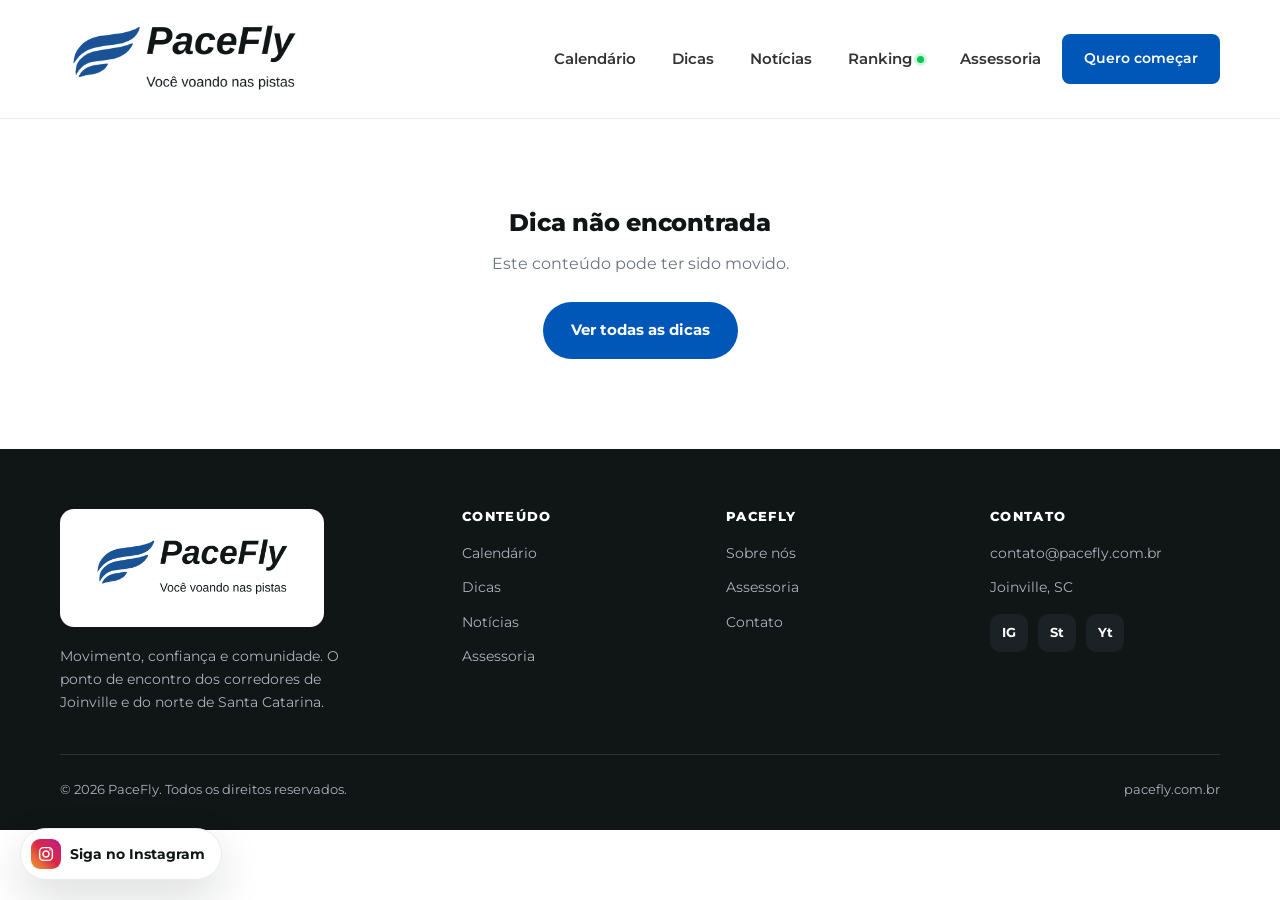
==== commit 015a9cbd: "Atualizacao 2026-10-01 22" ====
--- a/dica.html
+++ b/dica.html
@@ -5,6 +5,18 @@
 <meta name="viewport" content="width=device-width, initial-scale=1.0">
 <title>Dica | PaceFly</title>
 <meta name="description" content="Dicas práticas de treino, alimentação, vestuário e recuperação para corredores.">
+<link rel="canonical" href="https://pacefly.com.br/dica.html">
+<meta property="og:type" content="article">
+<meta property="og:site_name" content="PaceFly">
+<meta property="og:title" content="Dica | PaceFly">
+<meta property="og:description" content="Dicas práticas de treino, alimentação, vestuário e recuperação para corredores.">
+<meta property="og:url" content="https://pacefly.com.br/dica.html">
+<meta property="og:image" content="https://pacefly.com.br/assets/PaceFly_Logo_Oficial.png">
+<meta property="og:locale" content="pt_BR">
+<meta name="twitter:card" content="summary_large_image">
+<meta name="twitter:title" content="Dica | PaceFly">
+<meta name="twitter:description" content="Dicas práticas de treino, alimentação, vestuário e recuperação para corredores.">
+<meta name="twitter:image" content="https://pacefly.com.br/assets/PaceFly_Logo_Oficial.png">
 <link rel="preconnect" href="https://fonts.googleapis.com">
 <link rel="preconnect" href="https://fonts.gstatic.com" crossorigin>
 <link href="https://fonts.googleapis.com/css2?family=Montserrat:wght@400;500;600;700;800;900&display=swap" rel="stylesheet">
@@ -87,7 +99,25 @@
       alvo.innerHTML=`<section class="wrap" style="padding:90px 0;text-align:center"><h1>Dica não encontrada</h1><p style="color:var(--cinza-cl);margin:14px 0 26px">Este conteúdo pode ter sido movido.</p><a class="btn btn-azul" href="index.html#dicas">Ver todas as dicas</a></section>`;
       return;
     }
-    document.title=d.titulo+' | PaceFly';
+    const dUrl='https://pacefly.com.br/dica.html?id='+d.id;
+    window.pfSEO({
+      title: d.titulo+' | PaceFly',
+      description: d.resumo || (d.corpo&&d.corpo[0]) || '',
+      url: dUrl,
+      image: d.imagem,
+      type: 'article'
+    });
+    window.pfJSONLD({
+      "@context":"https://schema.org",
+      "@type":"Article",
+      "headline":d.titulo,
+      "description":d.resumo||'',
+      "image":[d.imagem],
+      "url":dUrl,
+      "mainEntityOfPage":dUrl,
+      "author":{"@type":"Organization","name":"PaceFly"},
+      "publisher":{"@type":"Organization","name":"PaceFly","logo":{"@type":"ImageObject","url":"https://pacefly.com.br/assets/PaceFly_Logo_Oficial.png"}}
+    });
     const corpo=(d.corpo||[]).map(p=>`<p>${p}</p>`).join('');
 
     const outras=lista.filter(x=>x.id!==d.id).slice(0,3).map(o=>`
@@ -116,5 +146,6 @@
   }
   render();
 </script>
+<script src="assets/ui.js"></script>
 </body>
 </html>
--- a/assets/styles.css
+++ b/assets/styles.css
@@ -34,6 +34,8 @@
 .btn-ghost{background:transparent;color:var(--preto);border-color:var(--linha)}
 .btn-ghost:hover{border-color:var(--azul);color:var(--azul)}
 .btn-full{width:100%;justify-content:center;margin-top:6px}
+.btn-encerrada{background:#3a444a;color:#fff}
+.btn-encerrada:hover{background:#4a565e;transform:translateY(-2px)}
 
 /* Header */
 header{position:sticky;top:0;z-index:50;background:rgba(255,255,255,.94);backdrop-filter:blur(10px);border-bottom:1px solid var(--linha)}
@@ -105,6 +107,7 @@
 .tag.km{background:rgba(255,196,0,.16);color:#8a6b00}
 .tag.soon{background:rgba(0,200,83,.14);color:#0a8a3d}
 .tag.parceiro{background:#0057B8;color:#fff;font-weight:700}
+.tag.encerrada{background:rgba(58,68,74,.12);color:#4a565e}
 .evt-cta{margin-top:auto;border-top:1px solid var(--linha);padding:13px 20px;font-weight:700;font-size:.85rem;color:var(--cinza);display:inline-flex;align-items:center;gap:6px;transition:.15s}
 .evt-cta svg{width:16px;height:16px;transition:.2s}
 .cal-nota,.cal-vazio{font-size:.82rem;color:var(--cinza-cl);margin-top:22px}
@@ -116,10 +119,10 @@
 .dica-img{aspect-ratio:16/10;background:#dfe7f1;position:relative}
 .dica-img img{width:100%;height:100%;object-fit:cover}
 .dica-cat{position:absolute;left:14px;top:14px;background:#fff;color:var(--azul);font-weight:700;font-size:.74rem;padding:5px 12px;border-radius:999px;letter-spacing:.03em;text-transform:uppercase}
-.dica-body{padding:20px 22px 24px}
+.dica-body{padding:20px 22px 24px;display:flex;flex-direction:column;flex:1}
 .dica-body h3{font-size:1.12rem;margin-bottom:8px}
 .dica-body p{font-size:.92rem;color:var(--cinza-cl);margin-bottom:14px}
-.link-seta{color:var(--azul);font-weight:700;font-size:.9rem;display:inline-flex;align-items:center;gap:6px}
+.link-seta{color:var(--azul);font-weight:700;font-size:.9rem;display:inline-flex;align-items:center;gap:6px;margin-top:auto}
 .link-seta::after{content:"→";transition:.2s}
 .link-seta:hover::after{transform:translateX(3px)}
 
@@ -134,12 +137,12 @@
 .news-img{aspect-ratio:16/9;background:#2a3237;position:relative;overflow:hidden}
 .news.big .news-img{aspect-ratio:16/10}
 .news-img img{width:100%;height:100%;object-fit:cover}
-.news-body{padding:20px 22px 24px}
+.news-body{padding:20px 22px 24px;display:flex;flex-direction:column;flex:1}
 .news-tag{font-size:.72rem;font-weight:700;color:var(--verde);letter-spacing:.08em;text-transform:uppercase}
 .news-body h3{color:#fff;font-size:1.08rem;margin:8px 0 8px}
 .news.big .news-body h3{font-size:1.5rem}
 .news-body p{color:#aab2bd;font-size:.9rem}
-.news-body .meta{color:#6c757d;font-size:.8rem;margin-top:12px;font-weight:600}
+.news-body .meta{color:#6c757d;font-size:.8rem;margin-top:auto;padding-top:12px;font-weight:600}
 
 /* Assessoria */
 #assessoria{background:linear-gradient(150deg,#0057B8 0%,#00458f 100%);color:#fff}
@@ -208,6 +211,7 @@
 .ev-hero h1{color:#fff;font-size:clamp(1.9rem,4.5vw,3rem);font-weight:900;max-width:820px}
 .ev-hero .sub{color:#cdd5de;font-size:1.05rem;margin-top:12px;max-width:680px}
 .ev-hero-cta{margin-top:26px;display:flex;gap:12px;flex-wrap:wrap}
+.ev-hero-nota{margin-top:14px;max-width:620px;font-size:.88rem;line-height:1.5;color:#cdd5de}
 
 .ev-body{padding:56px 0 80px}
 .ev-grid{display:grid;grid-template-columns:1fr 340px;gap:40px;align-items:start}
@@ -423,3 +427,125 @@
   .cidade-nav{opacity:1;width:36px;height:36px}
   .cidade-slide figcaption{padding:44px 20px 26px}
 }
+
+/* ============================================================
+   MODERNIZAÇÃO v2 — camada adicional (não altera o resto)
+   Mantém a identidade: azul #0057B8, amarelo #FFC400, Montserrat.
+   ============================================================ */
+
+/* Âncoras param abaixo do cabeçalho fixo */
+html{scroll-padding-top:128px}
+@media(max-width:560px){html{scroll-padding-top:94px}}
+
+/* Cabeçalho inteligente: encolhe e ganha sombra ao rolar */
+header{transition:box-shadow .25s ease}
+header.scrolled{box-shadow:0 6px 24px rgba(16,21,22,.08)}
+.nav{transition:height .25s ease}
+header.scrolled .nav{height:84px}
+.brand img{transition:height .2s ease}
+header.scrolled .brand img{height:60px}
+@media(max-width:560px){header.scrolled .nav{height:72px}header.scrolled .brand img{height:52px}}
+
+/* Link da seção atual no menu (scrollspy) */
+.menu a.ativo:not(.btn){color:var(--azul);background:rgba(0,87,184,.08)}
+
+/* Animações de entrada ao rolar (reveal) — só ativam com JS */
+.reveal{transition:opacity .6s ease, transform .6s ease}
+body.anim .reveal{opacity:0;transform:translateY(22px)}
+body.anim .reveal.vis{opacity:1;transform:none}
+
+/* Faixa de provas sociais (números da comunidade) */
+.provas-sociais{background:#fff;border-bottom:1px solid var(--linha)}
+.ps-grid{display:grid;grid-template-columns:repeat(4,1fr);gap:20px;padding:30px 0}
+.ps-item{text-align:center;position:relative}
+.ps-item:not(:last-child)::after{content:"";position:absolute;right:-10px;top:50%;transform:translateY(-50%);width:1px;height:38px;background:var(--linha)}
+.ps-item b{display:block;font-size:clamp(1.5rem,3.4vw,2.2rem);font-weight:900;color:var(--azul);letter-spacing:-.02em;line-height:1}
+.ps-item small{display:block;color:var(--cinza-cl);font-weight:600;font-size:.84rem;margin-top:8px}
+@media(max-width:560px){.ps-grid{grid-template-columns:1fr 1fr;gap:18px 10px}.ps-item:nth-child(2)::after{display:none}}
+
+/* Botão voltar ao topo */
+.to-top{position:fixed;right:20px;bottom:20px;width:48px;height:48px;border-radius:50%;background:var(--azul);color:#fff;border:0;cursor:pointer;display:grid;place-items:center;box-shadow:var(--sombra-ft);opacity:0;visibility:hidden;transform:translateY(12px);transition:.25s;z-index:60}
+.to-top.on{opacity:1;visibility:visible;transform:none}
+.to-top:hover{background:var(--azul-esc);transform:translateY(-2px)}
+.to-top svg{width:22px;height:22px}
+
+/* Botão flutuante do Instagram */
+.fab-ig{position:fixed;left:20px;bottom:20px;display:inline-flex;align-items:center;gap:9px;background:#fff;border:1px solid var(--linha);color:var(--preto);font-weight:700;font-size:.88rem;padding:10px 16px 10px 10px;border-radius:999px;box-shadow:var(--sombra-ft);z-index:60;transition:.2s}
+.fab-ig:hover{transform:translateY(-2px);box-shadow:0 20px 40px rgba(16,21,22,.18)}
+.fab-ig .ig-ic{width:30px;height:30px;border-radius:9px;display:grid;place-items:center;color:#fff;background:linear-gradient(45deg,#f09433,#e6683c 25%,#dc2743 50%,#cc2366 75%,#bc1888);flex:0 0 auto}
+.fab-ig .ig-ic svg{width:18px;height:18px}
+@media(max-width:560px){.fab-ig .lbl{display:none}.fab-ig{padding:10px;gap:0}}
+
+/* Foco visível (acessibilidade) */
+.btn:focus-visible,.chip:focus-visible,.menu a:focus-visible,.to-top:focus-visible,.fab-ig:focus-visible,input:focus-visible,select:focus-visible{outline:2px solid var(--azul);outline-offset:2px}
+
+/* Respeita quem prefere menos movimento */
+@media(prefers-reduced-motion:reduce){
+  body.anim .reveal{opacity:1;transform:none}
+  html{scroll-behavior:auto}
+  .rk-status .dot{animation:none}
+}
+
+/* ---- Menu mobile aprimorado ---- */
+.menu-backdrop{position:fixed;inset:0;background:rgba(16,21,22,.5);opacity:0;visibility:hidden;transition:.25s;z-index:45}
+body.menu-open .menu-backdrop{opacity:1;visibility:visible}
+.burger span{transition:transform .25s ease, opacity .2s ease}
+.menu.open ~ .burger span:nth-child(1){transform:translateY(7px) rotate(45deg)}
+.menu.open ~ .burger span:nth-child(2){opacity:0}
+.menu.open ~ .burger span:nth-child(3){transform:translateY(-7px) rotate(-45deg)}
+@media(max-width:900px){
+  body.menu-open{overflow:hidden}
+  .menu{gap:4px;padding:14px 16px 20px;box-shadow:0 18px 40px rgba(16,21,22,.12);animation:menuDrop .22s ease}
+  .menu a{padding:14px 16px;font-size:1.02rem;border-radius:12px}
+  .menu .btn{margin-top:8px;justify-content:center}
+}
+@keyframes menuDrop{from{opacity:0;transform:translateY(-8px)}to{opacity:1;transform:none}}
+
+/* ---- Barra de navegação inferior (mobile) ---- */
+.botnav{display:none}
+@media(max-width:720px){
+  .botnav{display:flex;position:fixed;left:0;right:0;bottom:0;z-index:55;background:rgba(255,255,255,.97);backdrop-filter:blur(8px);border-top:1px solid var(--linha);box-shadow:0 -4px 20px rgba(16,21,22,.07);padding-bottom:env(safe-area-inset-bottom,0)}
+  .botnav a{flex:1;display:flex;flex-direction:column;align-items:center;gap:3px;padding:9px 2px 10px;color:var(--cinza-cl);font-weight:700;min-height:54px;justify-content:center}
+  .botnav a:active{background:var(--off)}
+  .botnav .bn-ic{width:23px;height:23px;display:grid;place-items:center}
+  .botnav .bn-ic svg{width:23px;height:23px}
+  .botnav .bn-lb{font-size:.64rem;letter-spacing:.01em}
+  .botnav a.ig .bn-ic{color:#dc2743}
+  body{padding-bottom:64px}
+  .fab-ig,.to-top{display:none!important}
+  /* Pilares (cards-resumo sem ação) ocultos no mobile: a barra inferior
+     já dá acesso rápido a essas seções e assim reduz a rolagem. */
+  .pilares-sec{display:none}
+  /* Números do hero (grupo preto) ocultos no mobile: redundantes com a
+     faixa azul de provas sociais logo abaixo, que fica melhor alinhada. */
+  .hero-stats{display:none}
+}
+
+/* ---- Hero com um pouco mais de presença ---- */
+.hero h1 span{position:relative}
+.hero h1 span::after{content:"";position:absolute;left:-2px;right:-2px;bottom:.07em;height:.26em;background:var(--amarelo);opacity:.55;z-index:-1;border-radius:3px;transform:scaleX(1);transform-origin:left}
+body.anim .hero h1 span::after{transform:scaleX(0);transition:transform .7s cubic-bezier(.22,1,.36,1)}
+body.anim .hero.lit h1 span::after{transform:scaleX(1)}
+@media(prefers-reduced-motion:reduce){.hero h1 span::after{transform:scaleX(1)!important;transition:none}}
+
+/* ---- Contagem regressiva: próxima prova ---- */
+.cd-sec{background:var(--off);border-top:1px solid var(--linha);border-bottom:1px solid var(--linha);padding:26px 0}
+.cd-wrap{display:flex;align-items:center;justify-content:space-between;gap:24px;flex-wrap:wrap}
+.cd-eyebrow{display:inline-flex;align-items:center;gap:8px;font-size:.76rem;font-weight:800;letter-spacing:.1em;text-transform:uppercase;color:var(--azul)}
+.cd-dot{width:8px;height:8px;border-radius:50%;background:var(--verde);box-shadow:0 0 0 4px rgba(0,200,83,.18)}
+.cd-nome{font-size:clamp(1.15rem,2.4vw,1.6rem);margin:9px 0 4px}
+.cd-meta{color:var(--cinza-cl);font-weight:600;font-size:.92rem}
+.cd-right{display:flex;align-items:center;gap:18px;flex-wrap:wrap}
+.cd-clock{display:flex;gap:10px}
+.cd-b{background:#fff;border:1px solid var(--linha);border-radius:12px;padding:8px 12px;text-align:center;min-width:58px}
+.cd-b b{display:block;font-size:1.5rem;font-weight:900;color:var(--azul);font-variant-numeric:tabular-nums;line-height:1}
+.cd-b small{display:block;font-size:.66rem;font-weight:700;text-transform:uppercase;letter-spacing:.05em;color:var(--cinza-cl);margin-top:4px}
+.cd-hoje{font-size:1.2rem;font-weight:800;color:#0a8a3d}
+@media(max-width:720px){
+  .cd-wrap{flex-direction:column;align-items:flex-start;gap:16px}
+  .cd-right{width:100%;flex-direction:column;align-items:stretch;gap:14px}
+  .cd-clock{width:100%;gap:8px}
+  .cd-b{min-width:0;flex:1;padding:8px 4px}
+  .cd-b b{font-size:1.3rem}
+  .cd-right .btn{width:100%;justify-content:center}
+}
